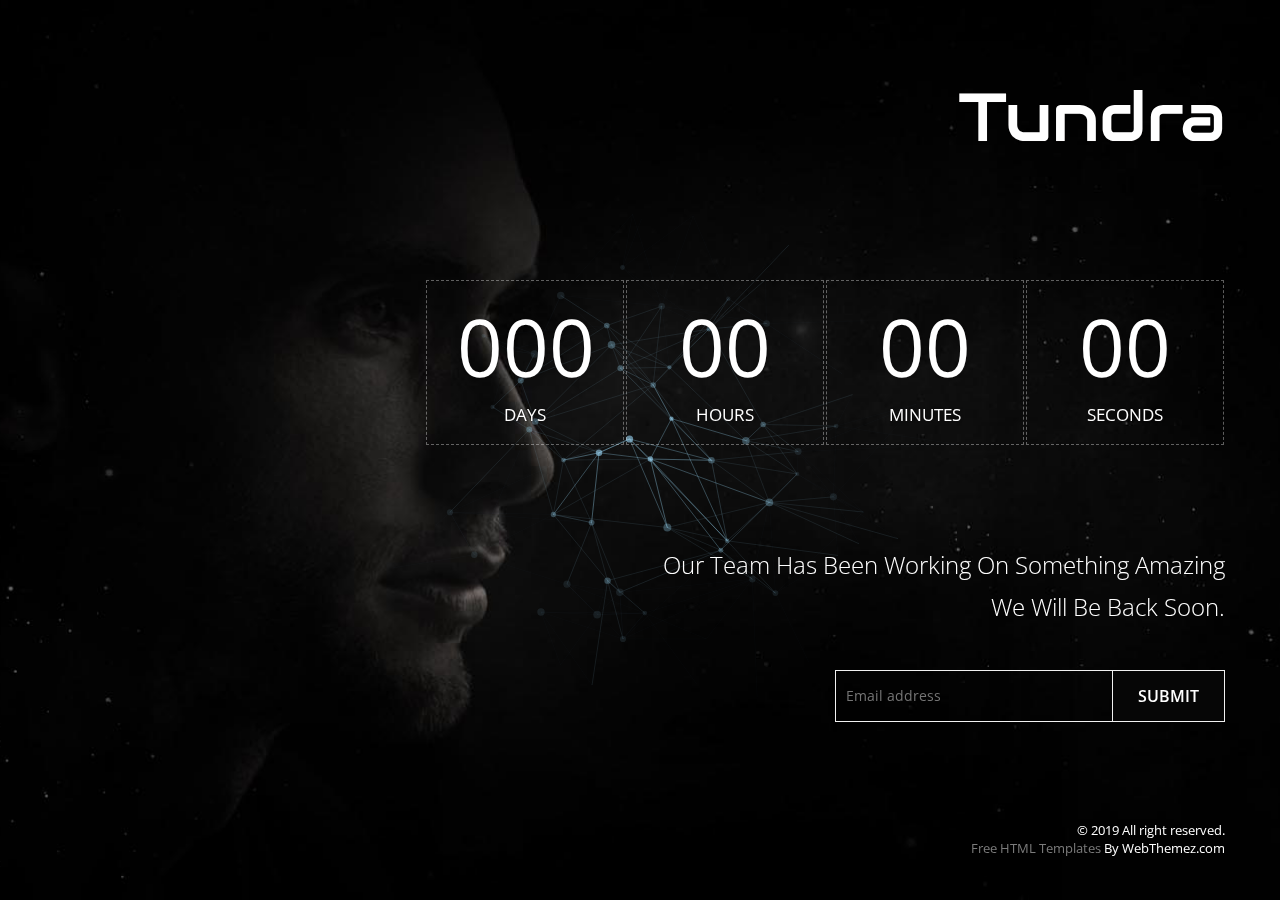
==== index.html @ 8672476c "Update index.html" ====
<!DOCTYPE html>
<html lang="en" class="no-js">
	<head>
		<meta charset="UTF-8" />
		<meta http-equiv="X-UA-Compatible" content="IE=edge"> 
		<meta name="viewport" content="width=device-width, initial-scale=1"> 
		<meta name="Author" content="WebThemez"> 
		<title>Tundra | Coming Soon</title>
		<meta name="description" content="Examples for creative website header animations using Canvas and JavaScript" />
		<meta name="keywords" content="header, canvas, animated, creative, inspiration, javascript" />
		<meta name="author" content="Codrops" />
		<link rel="shortcut icon" href="../favicon.ico">
		<link rel="stylesheet" type="text/css" href="css/normalize.css" /> 
		<link href='http://fonts.googleapis.com/css?family=Raleway:200,400,800' rel='stylesheet' type='text/css'>
		<!--[if IE]>
		<script src="http://html5shiv.googlecode.com/svn/trunk/html5.js"></script>
		<![endif]-->		
		<link rel="stylesheet" type="text/css" href="css/styles.css">
	</head>
	<body> 

<body id="home">
<div id="large-header" class="large-header">
					<canvas id="demo-canvas"></canvas> 
</div>
<div id="Content" class="wrapper"> 
<div class="top-wrapper">
<div id="header">
<div class="wrapper">
	<h1><a href="#" class="logo">Tundra</a></h1>	
	</div>
</div>
<div class="countdown styled"></div> 

</div>
<div class="bottom-wrapper wrapper">
<h2 class="intro">Our Team has been working on something Amazing <br/>We will be back soon.</h2>
<div id="subscribe">  
	<form method="POST" action="subscribe.php"> 
		<p class="subscribe-input"><input type="text" name="Email" size="20" value="" placeholder="Email address"><input type="submit" value="Submit" name="Submit"></p> 
	</form>

	<div id="socialIcons">
		<ul> 
			<li><a href="" title="Twitter" class="twitterIcon"></a></li>
			<li><a href="" title="facebook" class="facebookIcon"></a></li>
			<li><a href="" title="linkedIn" class="linkedInIcon"></a></li>
			<li><a href="" title="Pintrest" class="pintrestIcon"></a></li>
		</ul>
	</div>
</div> 
<span class="tempBy">&copy; 2019 All right reserved. <br/><a href="https://webthemez.com/tag/free" target="_blank">Free HTML Templates</a> By WebThemez.com</span>
</div>
</div> 
 
<script src="js/TweenLite.min.js"></script>
<script src="js/EasePack.min.js"></script>
<script src="js/rAF.js"></script>
<script src="js/demo-1.js"></script> 

		
<!--Scripts-->
<script type="text/javascript" src="js/jquery-1.9.1.min.js"></script>
<script type="text/javascript" src="js/Backstretch.js"></script>
<script type="text/javascript" src="js/jquery.countdown.js"></script>
<script type="text/javascript" src="js/global.js"></script>

	</body>
</html>
---- css/styles.css ----
/*
Author: WebThemez
Author URL: http://webthemez.com 
*/
@import url(http://fonts.googleapis.com/css?family=Open+Sans:400,800,600); 
@import url(https://fonts.googleapis.com/css?family=Audiowide);
body {
	color:#FFF;
	font-family: 'Open Sans', sans-serif;
	height:100%;
	width:100%;
	margin:0;
	background: #000000;
}
.ie body {
	filter: dropshadow(color=#000000, offx=0, offy=1);	
}
h1 {
	font-size:68px;
	/* letter-spacing:-2px; */
	text-align:center;
	padding-top:30px;
	font-weight: 400;
	font-family: 'Audiowide', cursive;
	text-shadow: 0px 1px 1px rgba(12, 11, 11, 0.56);
}
.ie h1 {
	filter: dropshadow(color=#000000, offx=0, offy=3);
	padding-bottom:12px;	
} 
.ie h2 {
	filter: dropshadow(color=#000000, offx=0, offy=3);
}
h3 {
	font-size:25px;
	margin:0.2em 0; 
}
.ie h3 {
	filter: dropshadow(color=#000000, offx=0, offy=3);
}
h4 {
	margin-bottom:5px;	
}
p, pre {
	margin:0 0 10px 0; 
}
.large-header {
	position: relative;
	width: 100%;
	background: #333;
	overflow: hidden;
	background-size: cover;
	background-position: center center;
	z-index: 0;
	position: absolute;
	height: 100% !important;
	bottom: 0px;
}

.large-header {
	background-image: url('../img/demo-1-bg.jpg');
}

code {
	text-transform:uppercase !important;
	color:#EEE;	
	border-bottom:1px dotted #666;
}
small {
	background:url(../images/alpha.png);
	background:rgba(0, 0, 0, 0.8) url();	
	border:1px solid #111;
	font-size:15px;
	padding:0 5px;
}
a {
	color: #7b7b7b;
	text-decoration:none;
}
a:hover {
	color:#E3ECFF;	
} 
a.logo{
	color: #FFF;
	float: right;
} 
#header {margin-bottom: 62px;position: relative;width: 100%;height: 82px;line-height: 82px;z-index: 1;}
.wrapper {margin: 0 auto;position: relative;z-index: 1;width: 1170px;text-align: right;}
#socialIcons {display:block;margin: 20px 0 0;/* float: right; *//* text-align: right; */}
#socialIcons ul {
margin: 0px; 
padding:0px;
text-align: center;
}
#socialIcons ul li {
margin-right: 5px;
height: 34px;
line-height: 34px;
list-style-type: none;
display: inline-block; 
}
#socialIcons ul li a{
width:34px;
height:34px; 
display: inline-block;
}
.twitterIcon, .facebookIcon, .linkedInIcon, .pintrestIcon{background: url('../images/social-icons.png') -74px 0px;}
.facebookIcon{
background-position: 10px 0px;
}
.linkedInIcon{
background-position: -245px 0px;
}
.pintrestIcon{
background-position: -331px 0px;
}
.tempBy{display:block;text-align: right;margin-top:40px;font-size: 13px;color: #fff;}
#Content h2 {display: block;margin: 25px 0 42px;padding: 0px;text-align: right;font-size: 24px;font-weight: 300;color: #fff;line-height: 42px;text-transform: capitalize;}
#WindowSlide {
margin: 0 auto;
position: relative;
width: 634px;
height: 170px;
display: block;
overflow: hidden;
}
#Mail {
position: absolute;
width: 634px;
top: 0px;
left: 0px;
}
#Content h3 {
text-align: center;
font-size: 20px;
font-weight: normal;
display: block;
clear: both;
}

#subscribe p{text-align: right;}
#subscribe input {color: #c3c3c3;vertical-align: middle;width: 260px;border: 1px solid #f1f1f1;padding: 0 10px;height: 50px;text-align: left;background: transparent;font-size: 14px;}
#subscribe input[type="submit"]{background: rgb(6, 6, 6);width: auto;padding: 0px 25px;cursor: pointer;margin-left: -5px;font-weight: 600;height: 52px;display: inline-block;color: #fff;font-size: 16px;text-transform: uppercase;}


.callback,
.simple {
  font-size: 20px;
  background: #27ae60;
  padding: 0.5em 0.7em;
  color: #ecf0f1;
  margin-bottom: 50px;
  -webkit-transition: background 0.5s ease-out;
  transition: background 0.5s ease-out;
}
.callback{
  cursor: pointer;
}
.ended {
  background: #c0392b;
}
.countdown {
text-align:center;
}
.intro{
font-size:22px;
font-weight:normal;
margin-bottom:30px;
}
.styled{
  padding: 90px 0 40px;
  display: block;
  float: right;
}
.styled div {display: inline-block;font-size: 80px;font-weight: 400;text-align: center;margin: 0 1px;width: 136px;padding: 10px 30px 53px;height: 100px;/* background: rgba(255, 255, 255, 0.18); */text-shadow: none;vertical-align: middle;border: 1px dashed rgba(255, 255, 255, 0.36);text-shadow: 1px 0px 2px rgba(12, 11, 11, 0.56);}
.styled div:last-child{/* border:none; */}
#overlay{ 
background: rgba(0, 0, 0, 0.04) url(../images/overlays/06.png) top left repeat;
background:rgba(0, 0, 0, 0.14);
position: fixed;
top: 0px;
width: 100%;
bottom: 0px;
opacity:0.8;
}
/* IE7 inline-block hack */
*+html .styled div{
  display: inline;
  zoom: 1;
}
.styled div:first-child {
  margin-left: 0;
}
.styled div span {display: block;padding-top: 3px;font-size: 17px;font-weight: 400;text-align: center;}
footer{
width:100%;
height:30px;
background:rgba(0, 0, 0, 0.64);
position:absolute;
bottom:0px;
}
footer span{
float:right;
margin:10px;
}
.top-wrapper{
	width:100%;
	padding: 0;
	/* background: #EC253F; */
	float: left;
}
.bottom-wrapper{
	/* width: 90%; */
	padding: 34px 0;
	/* background:#fff; */
	float: left;
}
#subscribe input[type="submit"]:hover{
	background: #175de2;
	color: #fff;
	border-color: #ffffff;
}
.tempBy a:hover{color: #444;}
@media(max-width:998px){
		body {
	min-width: initial !important;
	}
	#header {
    /* margin-bottom: 78px; */
    position: relative;
    width: 100%;
    /* height: 45px; */
    /* line-height: 35px; */
    z-index: 1;
}
	.wrapper{width: 90%;}
	.styled div {
	  margin-bottom:10px; 
	}
	
}
@media(max-width:768px){
	body {
	min-width: initial !important;
	}
	.wrapper{width: 90%;}
	.styled div {
	  margin-bottom:10px; 
	  font-size:34px;
	      font-size: 68px;
	}
	.styled div:nth-child(2){
		/* border-right:none; */
	}
	.styled div span{
		font-size:14px;
	}
	#Content h2 {
		display: block;
		margin: 0px 0 29px;
		padding: 0px;
		/* text-align: center; */
		font-size: 21px;
		font-weight: 300;
	}
}
@media(max-width:420px){
h1{
adding-top: 16px;
}	
#header {
    margin-bottom: 30px;
}
	#subscribe input[type="submit"]{
	margin-top:10px;
	}
	#subscribe input{
	width:80%;
	}
	footer{
	position:relative !important;
	}
}


    /*==========  Mobile First Method  ==========*/

    /* Custom, iPhone Retina */ 
    @media only screen and (min-width : 320px) {

    }

    /* Extra Small Devices, Phones */ 
    @media only screen and (min-width : 480px) {
        .styled {
			padding: 90px 0 40px;
		}
    }

    /* Small Devices, Tablets */
    @media only screen and (min-width : 768px) {
        .styled {
			padding: 90px 0 40px;
		}
    }

    /* Medium Devices, Desktops */
    @media only screen and (min-width : 992px) {
		.wrapper{
		   width:100%;
			margin:0 15px;
		}
		.styled {
			padding: 90px 0 40px;
		}
    }

    /* Large Devices, Wide Screens */
    @media only screen and (min-width : 1200px) {
		.wrapper{
			width:1170px;
			margin: 0 auto;
		}
		.styled {
			padding: 90px 0 40px;
		}
    }
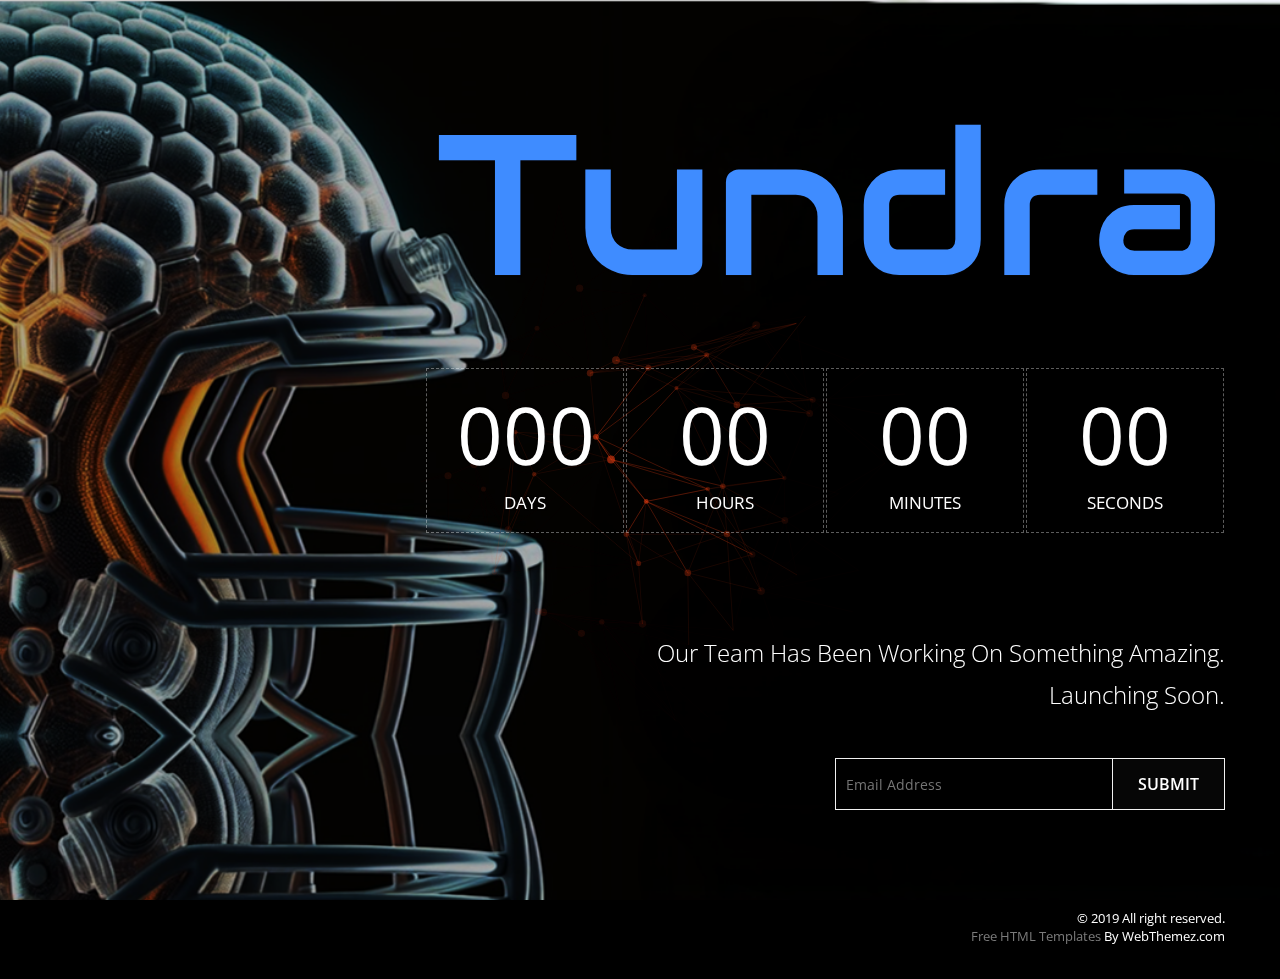
==== commit 4cd7f70e: "Add files via upload" ====
--- a/index.html
+++ b/index.html
@@ -34,10 +34,10 @@
 
 </div>
 <div class="bottom-wrapper wrapper">
-<h2 class="intro">Our Team has been working on something Amazing <br/>We will be back soon.</h2>
+<h2 class="intro">Our Team has been working on something Amazing. <br/>Launching Soon.</h2>
 <div id="subscribe">  
 	<form method="POST" action="subscribe.php"> 
-		<p class="subscribe-input"><input type="text" name="Email" size="20" value="" placeholder="Email address"><input type="submit" value="Submit" name="Submit"></p> 
+		<p class="subscribe-input"><input type="text" name="Email" size="20" value="" placeholder="Email Address"><input type="submit" value="Submit" name="Submit"></p> 
 	</form>
 
 	<div id="socialIcons">
@@ -52,7 +52,8 @@
 <span class="tempBy">&copy; 2019 All right reserved. <br/><a href="https://webthemez.com/tag/free" target="_blank">Free HTML Templates</a> By WebThemez.com</span>
 </div>
 </div> 
- 
+
+
 <script src="js/TweenLite.min.js"></script>
 <script src="js/EasePack.min.js"></script>
 <script src="js/rAF.js"></script>
@@ -64,6 +65,7 @@
 <script type="text/javascript" src="js/Backstretch.js"></script>
 <script type="text/javascript" src="js/jquery.countdown.js"></script>
 <script type="text/javascript" src="js/global.js"></script>
+<!-- <script type="text/javascript" src="js/imageswitch.js"></script> -->
 
 	</body>
-</html>
+</html>--- a/css/styles.css
+++ b/css/styles.css
@@ -16,7 +16,7 @@
 	filter: dropshadow(color=#000000, offx=0, offy=1);	
 }
 h1 {
-	font-size:68px;
+	font-size:200px;
 	/* letter-spacing:-2px; */
 	text-align:center;
 	padding-top:30px;
@@ -58,7 +58,10 @@
 }
 
 .large-header {
-	background-image: url('../img/demo-1-bg.jpg');
+	background-image: url('../img/hexhelmet1.png');
+}
+.large-header:hover {
+	background-image: url('../img/hexhelmet.png')
 }
 
 code {
@@ -78,12 +81,18 @@
 	text-decoration:none;
 }
 a:hover {
-	color:#E3ECFF;	
+	color: #3f8cff;	
 } 
 a.logo{
-	color: #FFF;
+	color: #3f8cff;
 	float: right;
 } 
+a.logo:hover {
+	color: #df3a11;
+	float: right;
+
+}
+
 #header {margin-bottom: 62px;position: relative;width: 100%;height: 82px;line-height: 82px;z-index: 1;}
 .wrapper {margin: 0 auto;position: relative;z-index: 1;width: 1170px;text-align: right;}
 #socialIcons {display:block;margin: 20px 0 0;/* float: right; *//* text-align: right; */}
@@ -216,7 +225,7 @@
 	float: left;
 }
 #subscribe input[type="submit"]:hover{
-	background: #175de2;
+	background: #df3a11;
 	color: #fff;
 	border-color: #ffffff;
 }
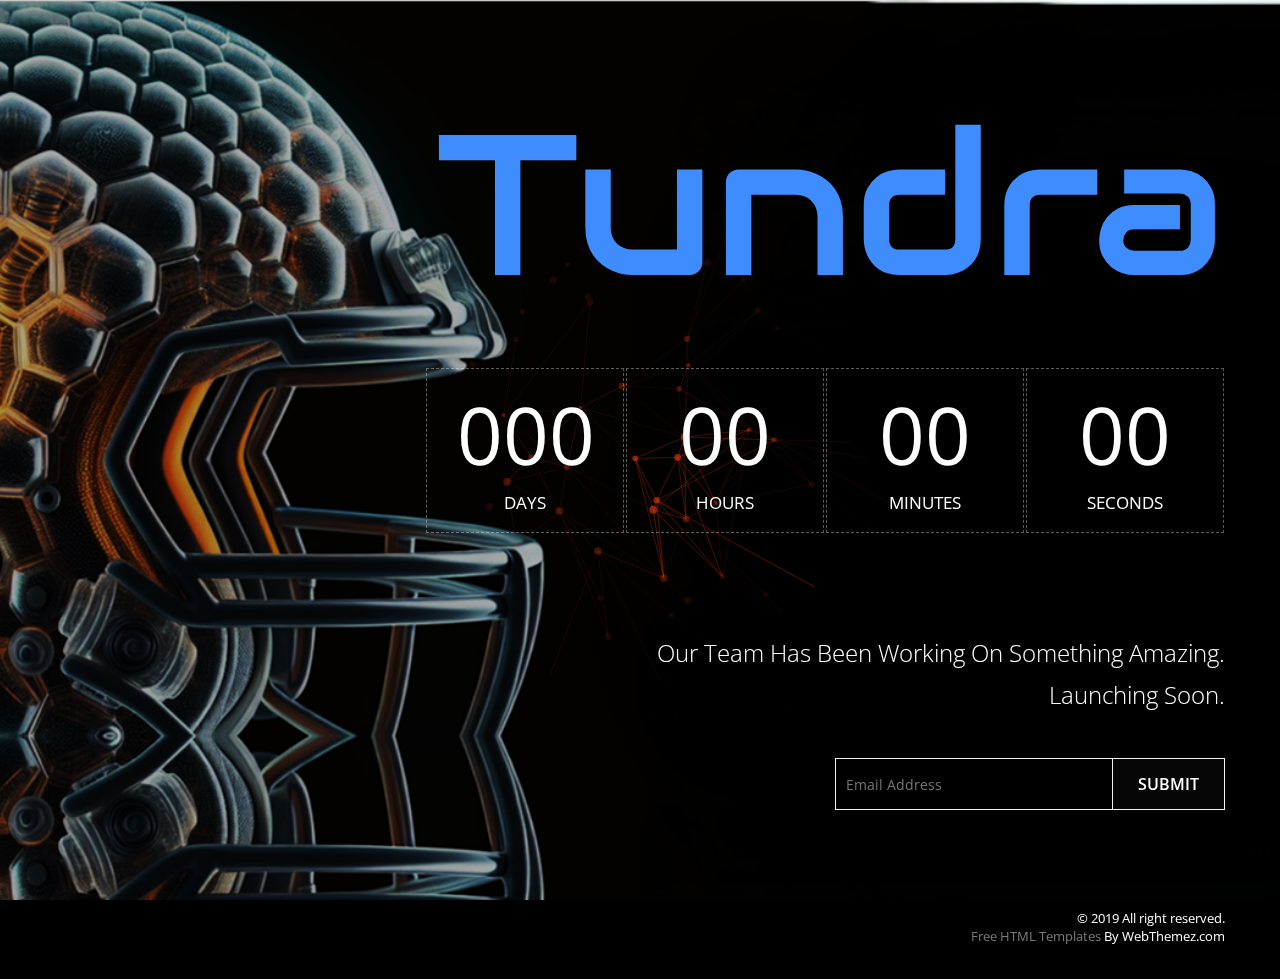
==== commit f46e1308: "Update index.html" ====
--- a/index.html
+++ b/index.html
@@ -37,7 +37,7 @@
 <h2 class="intro">Our Team has been working on something Amazing. <br/>Launching Soon.</h2>
 <div id="subscribe">  
 	<form method="POST" action="subscribe.php"> 
-		<p class="subscribe-input"><input type="text" name="Email" size="20" value="" placeholder="Email Address"><input type="submit" value="Submit" name="Submit"></p> 
+		<p class="subscribe-input"><input type="text" name="Email" size="20" value="" placeholder="Email Address"><input type="submit" value="Submit" name="Subscribe to Email Updates"></p> 
 	</form>
 
 	<div id="socialIcons">
@@ -68,4 +68,4 @@
 <!-- <script type="text/javascript" src="js/imageswitch.js"></script> -->
 
 	</body>
-</html>+</html>
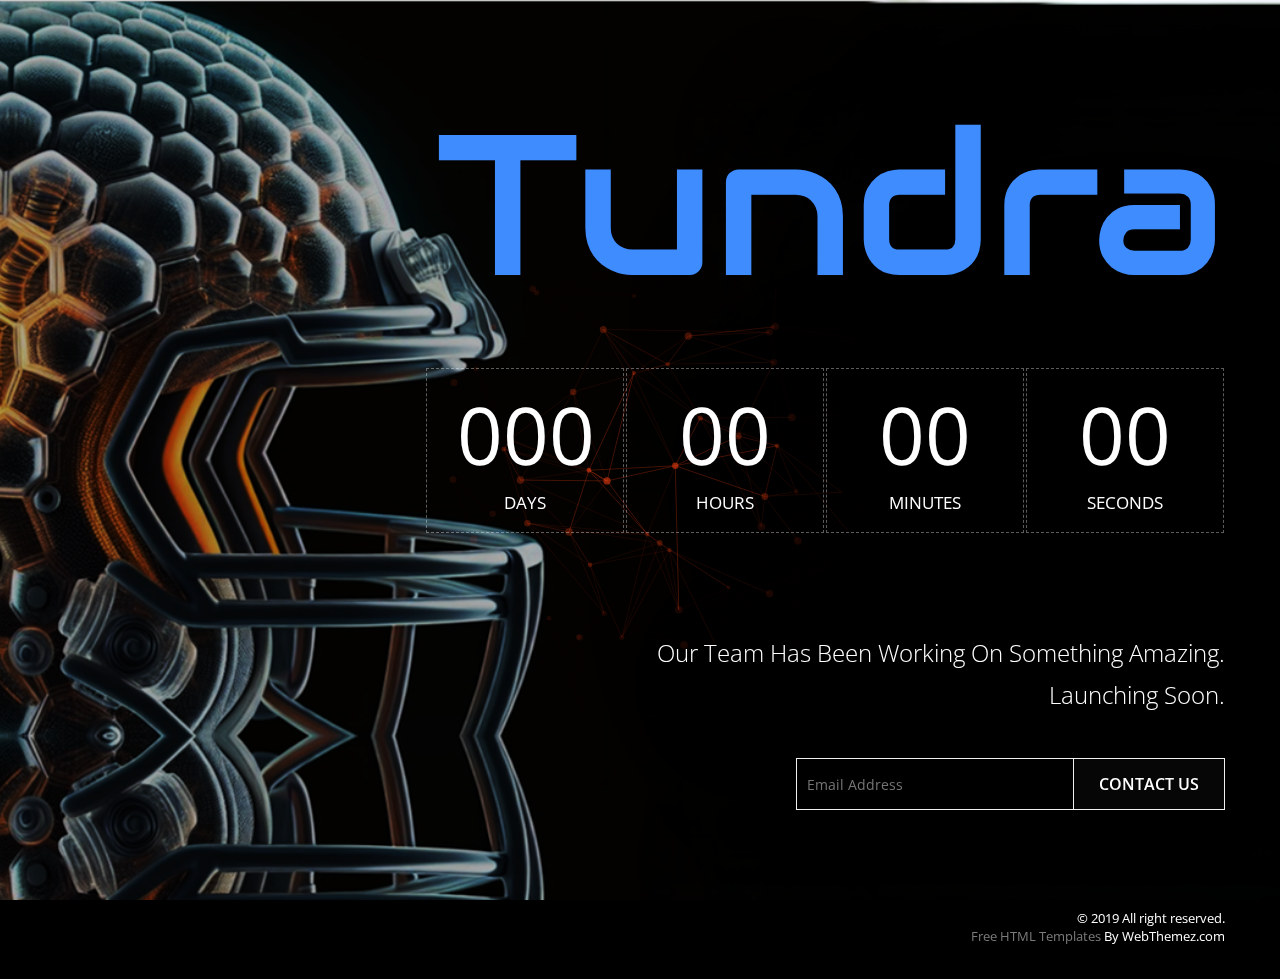
==== commit e1b38a21: "Update index.html" ====
--- a/index.html
+++ b/index.html
@@ -37,7 +37,7 @@
 <h2 class="intro">Our Team has been working on something Amazing. <br/>Launching Soon.</h2>
 <div id="subscribe">  
 	<form method="POST" action="subscribe.php"> 
-		<p class="subscribe-input"><input type="text" name="Email" size="20" value="" placeholder="Email Address"><input type="submit" value="Submit" name="Subscribe to Email Updates"></p> 
+		<p class="subscribe-input"><input type="text" name="Email" size="20" value="" placeholder="Email Address"><input type="submit" value="Contact Us" name="Submit"></p> 
 	</form>
 
 	<div id="socialIcons">
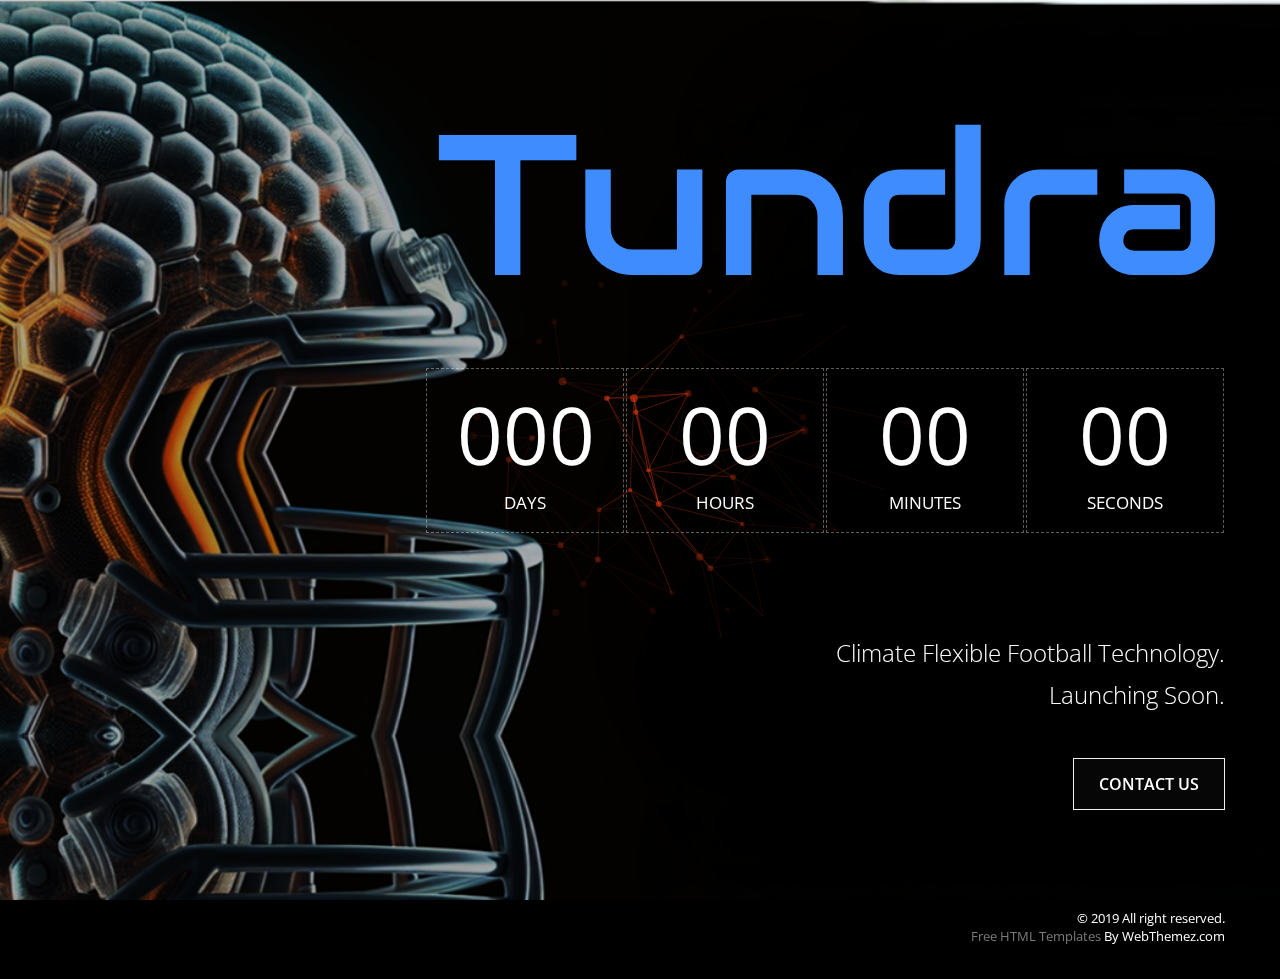
==== commit 294667db: "Update index.html" ====
--- a/index.html
+++ b/index.html
@@ -34,11 +34,11 @@
 
 </div>
 <div class="bottom-wrapper wrapper">
-<h2 class="intro">Our Team has been working on something Amazing. <br/>Launching Soon.</h2>
+<h2 class="intro">Climate Flexible Football Technology. <br/>Launching Soon.</h2>
 <div id="subscribe">  
-	<form method="POST" action="subscribe.php"> 
-		<p class="subscribe-input"><input type="text" name="Email" size="20" value="" placeholder="Email Address"><input type="submit" value="Contact Us" name="Submit"></p> 
-	</form>
+	<a href="TundraContactForm.html">
+		<input type="submit" value="Contact Us" name="Submit"></input>
+	</a>
 
 	<div id="socialIcons">
 		<ul> 
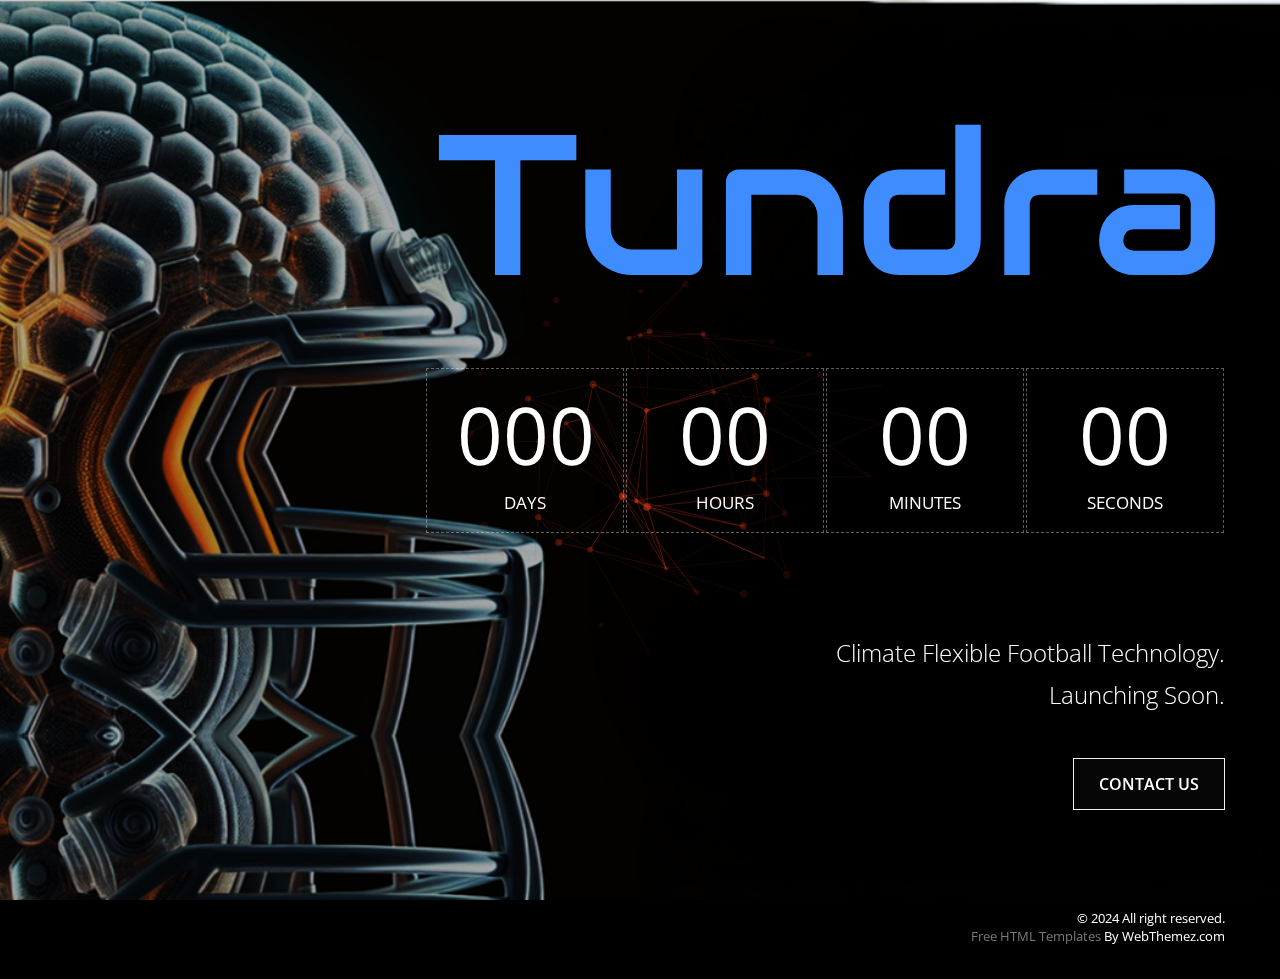
==== commit 1416649c: "Update index.html" ====
--- a/index.html
+++ b/index.html
@@ -49,7 +49,7 @@
 		</ul>
 	</div>
 </div> 
-<span class="tempBy">&copy; 2019 All right reserved. <br/><a href="https://webthemez.com/tag/free" target="_blank">Free HTML Templates</a> By WebThemez.com</span>
+<span class="tempBy">&copy; 2024 All right reserved. <br/><a href="https://webthemez.com/tag/free" target="_blank">Free HTML Templates</a> By WebThemez.com</span>
 </div>
 </div> 
 
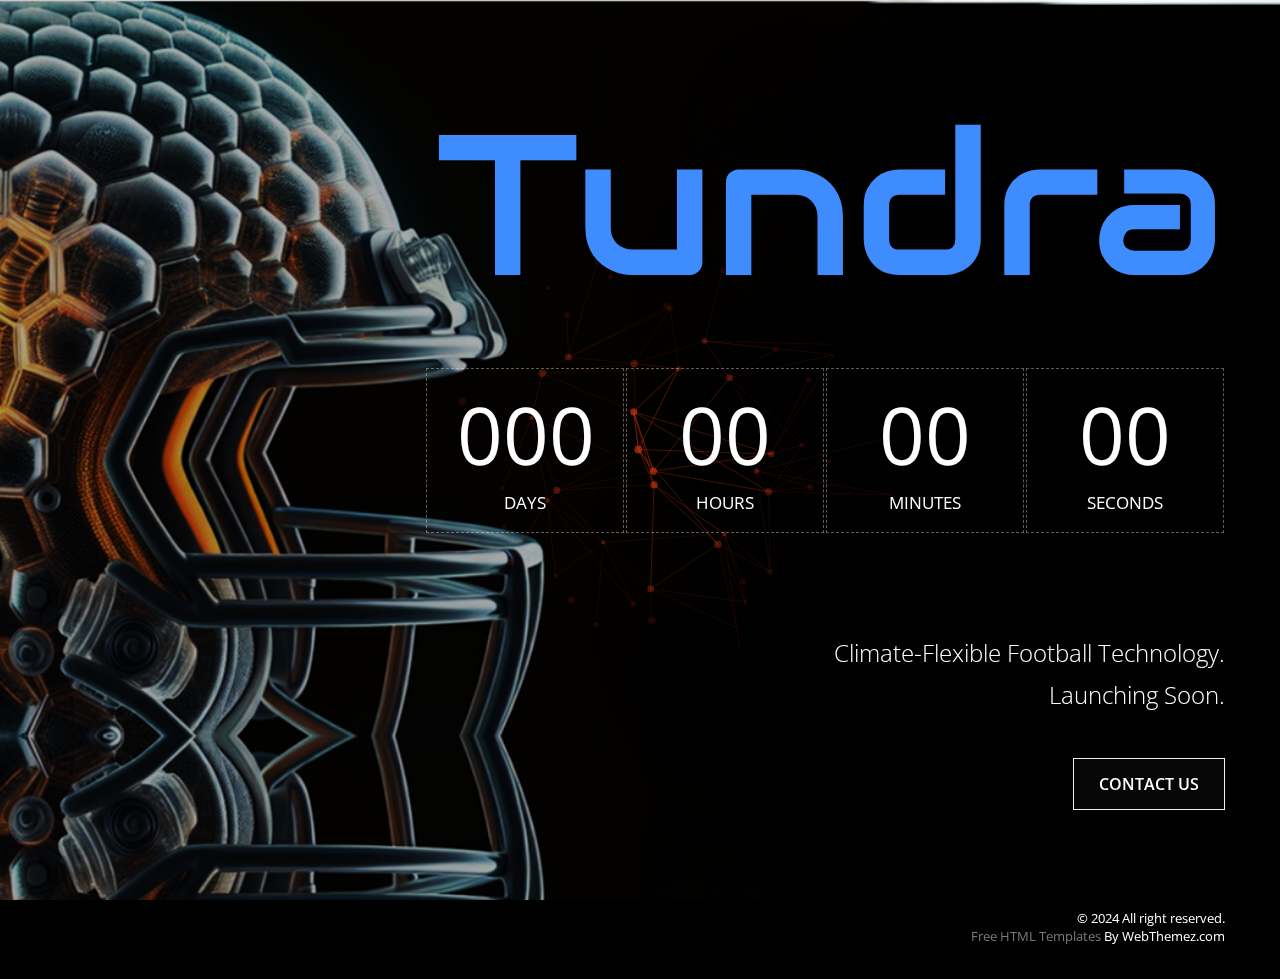
==== commit 2c6bdbb1: "Add files via upload" ====
--- a/index.html
+++ b/index.html
@@ -34,7 +34,7 @@
 
 </div>
 <div class="bottom-wrapper wrapper">
-<h2 class="intro">Climate Flexible Football Technology. <br/>Launching Soon.</h2>
+<h2 class="intro">Climate-flexible Football Technology.<br/>Launching Soon.</h2>
 <div id="subscribe">  
 	<a href="TundraContactForm.html">
 		<input type="submit" value="Contact Us" name="Submit"></input>
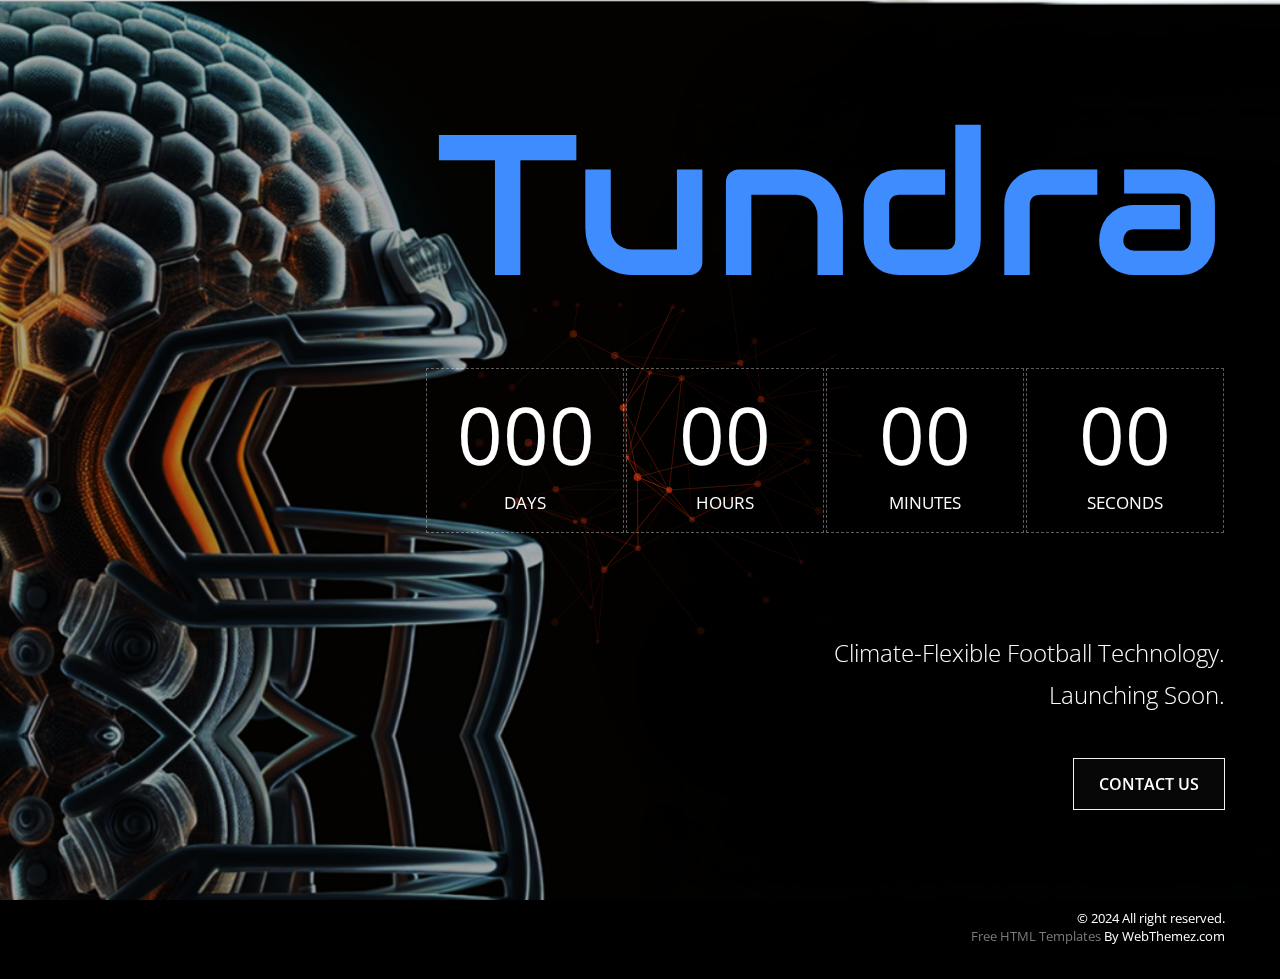
==== commit 601b08ca: "Update index.html" ====
--- a/index.html
+++ b/index.html
@@ -36,7 +36,7 @@
 <div class="bottom-wrapper wrapper">
 <h2 class="intro">Climate-flexible Football Technology.<br/>Launching Soon.</h2>
 <div id="subscribe">  
-	<a href="TundraContactForm.html">
+	<a href="contact.html">
 		<input type="submit" value="Contact Us" name="Submit"></input>
 	</a>
 
